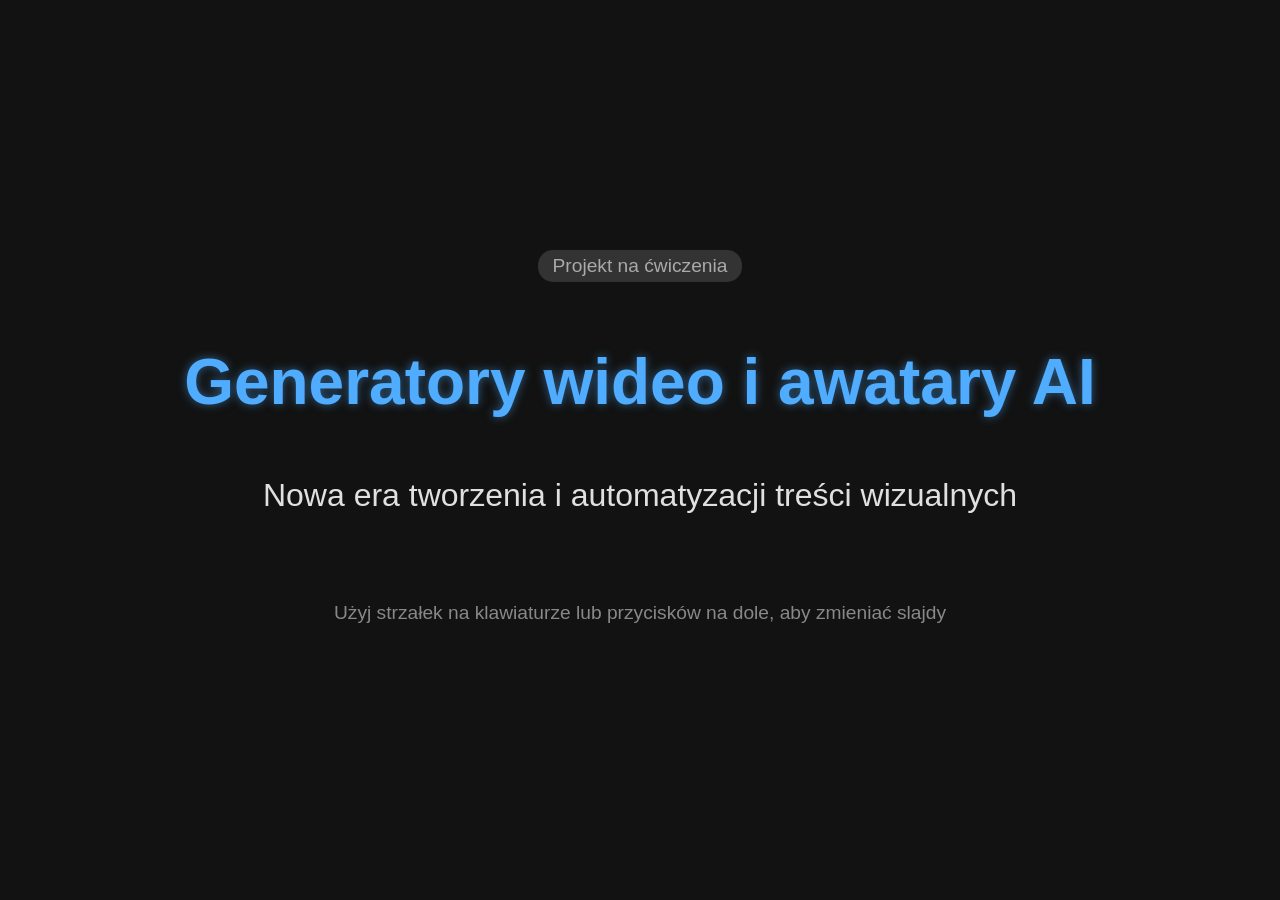
==== Instrukcje/Prezentacja_Awatary_AI.html @ ec32d887 "wersja wstepna" ====
<!DOCTYPE html>
<html lang="pl">
<head>
    <meta charset="UTF-8">
    <meta name="viewport" content="width=device-width, initial-scale=1.0">
    <title>Generatory wideo i awatary AI</title>
    <style>
        body { 
            margin: 0; 
            font-family: 'Segoe UI', Tahoma, Geneva, Verdana, sans-serif; 
            background-color: #121212; 
            color: #ffffff; 
            overflow: hidden; 
        }
        .slider { 
            position: relative; 
            width: 100vw; 
            height: 100vh; 
        }
        .slide { 
            position: absolute; 
            top: 0; left: 0; 
            width: 100%; height: 100%; 
            display: flex; 
            flex-direction: column; 
            justify-content: center; 
            align-items: center; 
            opacity: 0; 
            transition: opacity 0.5s ease-in-out, transform 0.5s ease; 
            pointer-events: none; 
            padding: 4rem; 
            box-sizing: border-box; 
            transform: scale(0.95);
        }
        .slide.active { 
            opacity: 1; 
            pointer-events: auto; 
            transform: scale(1);
        }
        h1 { 
            color: #4facfe; 
            font-size: 4rem; 
            text-align: center; 
            margin-bottom: 1rem; 
            text-shadow: 0 0 10px rgba(79, 172, 254, 0.5);
        }
        h2 { 
            color: #00f2fe; 
            font-size: 3rem; 
            margin-bottom: 2rem; 
            width: 100%;
            max-width: 1000px;
            border-bottom: 2px solid #333;
            padding-bottom: 10px;
        }
        p, li { 
            font-size: 1.6rem; 
            line-height: 1.8; 
            max-width: 1000px; 
            color: #e0e0e0;
        }
        ul { 
            max-width: 1000px; 
            margin-bottom: 20px; 
            width: 100%;
        }
        li {
            margin-bottom: 15px;
        }
        .controls { 
            position: absolute; 
            bottom: 40px; 
            left: 50%; 
            transform: translateX(-50%); 
            display: flex; 
            gap: 20px; 
            z-index: 100; 
        }
        button { 
            background: linear-gradient(135deg, #4facfe 0%, #00f2fe 100%); 
            border: none; 
            padding: 12px 30px; 
            color: white; 
            font-size: 1.2rem; 
            cursor: pointer; 
            border-radius: 25px; 
            font-weight: bold; 
            transition: transform 0.2s, box-shadow 0.2s; 
            box-shadow: 0 4px 15px rgba(0, 242, 254, 0.3);
        }
        button:hover { 
            transform: translateY(-2px); 
            box-shadow: 0 6px 20px rgba(0, 242, 254, 0.5);
        }
        button:disabled { 
            background: #444; 
            color: #777;
            box-shadow: none;
            cursor: not-allowed; 
            transform: none;
        }
        table { 
            border-collapse: collapse; 
            width: 100%; 
            max-width: 1000px; 
            margin-top: 20px; 
            background: #1e1e1e; 
            border-radius: 10px;
            overflow: hidden;
        }
        th, td { 
            padding: 20px; 
            text-align: left; 
            font-size: 1.4rem; 
        }
        th { 
            background-color: #2a2a2a; 
            color: #4facfe; 
            font-weight: bold;
            border-bottom: 2px solid #00f2fe;
        }
        td {
            border-bottom: 1px solid #333;
        }
        tr:last-child td {
            border-bottom: none;
        }
        .footer { 
            position: absolute; 
            bottom: 20px; 
            right: 30px; 
            font-size: 1.2rem; 
            color: #666; 
        }
        .highlight { 
            color: #00f2fe; 
            font-weight: bold; 
        }
        .badge {
            background-color: #333;
            padding: 5px 15px;
            border-radius: 15px;
            font-size: 1.2rem;
            color: #aaa;
            margin-bottom: 20px;
        }
    </style>
</head>
<body>

<div class="slider">
    <!-- Slide 1 -->
    <div class="slide active">
        <div class="badge">Projekt na ćwiczenia
        </div>
        <h1>Generatory wideo i awatary AI</h1>
        <p style="text-align: center; font-size: 2rem;">Nowa era tworzenia i automatyzacji treści wizualnych</p>
        <p style="text-align: center; color: #888; font-size: 1.2rem; margin-top: 40px;">Użyj strzałek na klawiaturze lub przycisków na dole, aby zmieniać slajdy</p>
    </div>

    <!-- Slide 2 -->
    <div class="slide">
        <h2>1. Wstęp: Teoria i technologia</h2>
        <ul>
            <li><span class="highlight">Text-to-Speech (TTS):</span> Zaawansowane generowanie realistycznego głosu z tekstu przy użyciu głębokich sieci neuronowych.</li>
            <li><span class="highlight">Lip-sync (Synchronizacja):</span> Algorytmy idealnie dopasowujące ruchy mięśni twarzy i warg awatara do wypowiadanych głosek.</li>
            <li><span class="highlight">Zastosowanie praktyczne:</span> Tworzenie szkoleń e-learningowych, zautomatyzowana obsługa klienta, bezstratne tłumaczenie wideo na 50+ języków z zachowaniem barwy głosu twórcy.</li>
        </ul>
    </div>

    <!-- Slide 3 -->
    <div class="slide">
        <h2>2. Przykładowe narzędzia: HeyGen</h2>
        <ul>
            <li><span class="highlight">Budowa i działanie:</span> Platforma cloudowa do zmiany tekstu w wideo. Umożliwia klonowanie własnego wizerunku i głosu.</li>
            <li><span class="highlight">Zalety:</span> Niezwykle realistyczna mimika twarzy (mikrowyrazy), perfekcyjne tłumaczenie wideo (Video Translate).</li>
            <li><span class="highlight">Wady:</span> Bardzo restrykcyjne limity darmowe (tylko 1 darmowy kredyt/wideo próbne), wysokie koszty abonamentu po okresie testowym.</li>
        </ul>
    </div>

    <!-- Slide 4 -->
    <div class="slide">
        <h2>2. Przykładowe narzędzia: Synthesia</h2>
        <ul>
            <li><span class="highlight">Budowa i działanie:</span> Pionierskie narzędzie B2B, skupiające się na korporacyjnych materiałach szkoleniowych.</li>
            <li><span class="highlight">Zalety:</span> Ogromna baza gotowych, profesjonalnych awatarów "biznesowych", wysoka stabilność i rygorystyczne zasady bezpieczeństwa (etyka AI).</li>
            <li><span class="highlight">Wady:</span> Awatary mogą wydawać się nieco "sztywne" w porównaniu do nowszej konkurencji; brak darmowego planu z prawdziwego zdarzenia.</li>
        </ul>
    </div>
    
    <!-- Slide 5 -->
    <div class="slide">
        <h2>2. Przykładowe narzędzia: D-ID</h2>
        <ul>
            <li><span class="highlight">Budowa i działanie:</span> Aplikacja oparta na ożywianiu statycznych obrazów i twarzy za pomocą AI (Creative Reality™ Studio).</li>
            <li><span class="highlight">Zalety:</span> Możliwość animacji dosłownie każdej twarzy z 1 zdjęcia (np. postacie historyczne, obrazy, wygenerowane postacie 2D). Prosty interfejs zintegrowany z np. Canvą.</li>
            <li><span class="highlight">Wady:</span> Wyraźny "efekt doliny niesamowitości" (uncanny valley) - nienaturalne ruchy głowy przy dłuższych materiałach wideo.</li>
        </ul>
    </div>

    <!-- Slide 6 -->
    <div class="slide">
        <h2>3. Porównanie narzędzi</h2>
        <table>
            <tr>
                <th>Narzędzie</th>
                <th>Jakość i mimika</th>
                <th>Główne zastosowanie</th>
                <th>Cena (najtańszy plan)</th>
            </tr>
            <tr>
                <td><strong>HeyGen</strong></td>
                <td>Najwyższa (naturalne mikrowyrazy)</td>
                <td>Marketing, Tłumaczenia, Social Media</td>
                <td>Od ok. $29/msc</td>
            </tr>
            <tr>
                <td><strong>Synthesia</strong></td>
                <td>Bardzo dobra (postawa formalna)</td>
                <td>Korporacje, Edukacja, HR</td>
                <td>Od ok. $22/msc</td>
            </tr>
            <tr>
                <td><strong>D-ID</strong></td>
                <td>Średnia (animacja ze zdjęcia)</td>
                <td>Rozrywka, Sztuka, Hobby, Social Media</td>
                <td>Od ok. $5.90/msc</td>
            </tr>
        </table>
    </div>

    <!-- Slide 7 -->
    <div class="slide">
        <h2>4. Aktywność dla grupy </h2>
        <p style="text-align: center; font-size: 2.5rem; margin: 40px 0;"><span class="highlight">Jak łatwo dziś stworzyć swojego awatera/nagranie z cudzą</span></p>
        <ul>
            <li>Tworzenie krótkich nagrań audio za pomocą własnego nagrania dźwiękowego/wprowadzonego tekstu</li>
            <!-- <li><a href="\Instrukcje\VisionStory.html">aaa</a></li> -->
<p style="text-align: center; font-size: 2rem; margin-top: 40px;">
  <span class="highlight">
    <a href="Instrukcje/VisionStory.html">
      INSTRUKCJA TWORZENIA NAGRANIA W VisionStory
    </a>
  </span>
</p>
        </ul>
        <!-- <p style="text-align: center; color: #888;"><i>*Uwaga: prezenterzy przejdą teraz do odtworzenia przygotowanych nagrań testowych.</i></p> -->
    </div>

    <!-- Slide 8 -->
    <div class="slide">
        <h2>5. Dyskusja </h2>
        <ul>
            <li>Gdzie według Was leży granica między optymalizacją kosztów produkcji, a <span class="highlight">etyką i bezpieczeństwem</span> (zagrożenie deepfake, kradzież wizerunku i głosu)?</li>
            <li style="margin-top: 20px;">Czy sądzicie, że awatary AI całkowicie zastąpią prezenterów telewizyjnych i aktorów w reklamach w ciągu najbliższych 5 lat?</li>
        </ul>
        <!-- <p style="text-align: center; font-size: 2rem; margin-top: 40px;"><span class="highlight">Zapraszamy do zadawania pytań!</span></p> -->
    </div>

    <!-- Slide 9 -->
    <div class="slide">
        <h2>6. Informacje organizacyjne </h2>
        <ul>
            <li><span class="highlight">Bibliografia / Źródła:</span> 
                <br>- Dokumentacja techniczna: heygen.com, synthesia.io, d-id.com
                <br>- Artykuły branżowe nt. zjawiska "Uncanny Valley" w grafice komputerowej
            </li>
            <li style="margin-top: 20px;"><span class="highlight">Transparentność AI:</span> 
                <br>Oświadczamy, że podczas przygotowywania struktury, kodu materiałów oraz opracowywania treści merytorycznej niniejszej prezentacji wykorzystano duże modele językowe w celach badawczych i redakcyjnych.
            </li>
        </ul>
        <p style="text-align: center; color: #4facfe; margin-top: 60px; font-size: 2.5rem; font-weight: bold;">Dziękujemy za uwagę!</p>
    </div>
</div>

<div class="controls">
    <!-- <button id="prevBtn" onclick="changeSlide(-1)" disabled>◄ Poprzedni</button> -->
    <!-- <button id="nextBtn" onclick="changeSlide(1)">Następny ►</button>l -->
</div>

<!-- <div class="footer">Slajd <span id="currentSlideNum">1</span> / 9</div> -->

<script>
    let currentSlide = 0;
    const slides = document.querySelectorAll('.slide');
    const prevBtn = document.getElementById('prevBtn');
    const nextBtn = document.getElementById('nextBtn');
    const slideNumDisplay = document.getElementById('currentSlideNum');

    function changeSlide(direction) {
        slides[currentSlide].classList.remove('active');
        currentSlide += direction;
        slides[currentSlide].classList.add('active');
        
        prevBtn.disabled = currentSlide === 0;
        nextBtn.disabled = currentSlide === slides.length - 1;
        slideNumDisplay.innerText = currentSlide + 1;
    }

    document.addEventListener('keydown', (e) => {
        if (e.key === 'ArrowRight' && currentSlide < slides.length - 1) changeSlide(1);
        if (e.key === 'ArrowLeft' && currentSlide > 0) changeSlide(-1);
    });
</script>
</body>
</html>
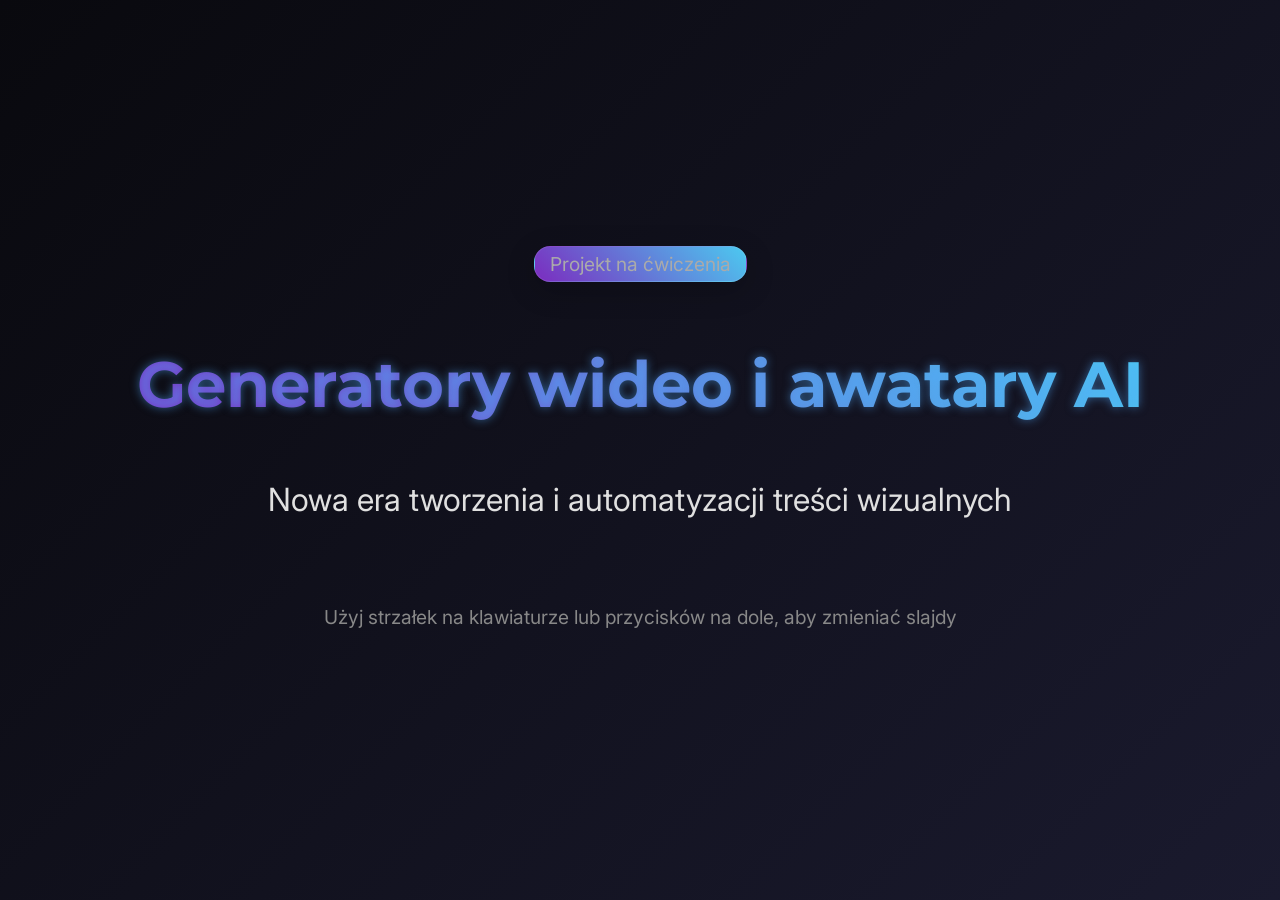
==== commit bf9a767d: "poprawki wizualne" ====
--- a/Instrukcje/Prezentacja_Awatary_AI.html
+++ b/Instrukcje/Prezentacja_Awatary_AI.html
@@ -4,6 +4,9 @@
     <meta charset="UTF-8">
     <meta name="viewport" content="width=device-width, initial-scale=1.0">
     <title>Generatory wideo i awatary AI</title>
+    <link rel="preconnect" href="https://fonts.googleapis.com">
+    <link rel="preconnect" href="https://fonts.gstatic.com" crossorigin>
+    <link href="https://fonts.googleapis.com/css2?family=Inter:wght@300;400;600&family=Montserrat:wght@700;800&display=swap" rel="stylesheet">
     <style>
         body { 
             margin: 0; 
@@ -99,6 +102,23 @@
             cursor: not-allowed; 
             transform: none;
         }
+        .return-link {
+            position: absolute;
+            bottom: 40px;
+            padding: 12px 30px;
+            border-radius: 25px;
+            background: linear-gradient(135deg, #4facfe 0%, #00f2fe 100%);
+            color: white;
+            font-size: 1.2rem;
+            font-weight: bold;
+            text-decoration: none;
+            box-shadow: 0 4px 15px rgba(0, 242, 254, 0.3);
+            transition: transform 0.2s, box-shadow 0.2s;
+        }
+        .return-link:hover, .return-link:focus-visible {
+            transform: translateY(-2px);
+            box-shadow: 0 6px 20px rgba(0, 242, 254, 0.5);
+        }
         table { 
             border-collapse: collapse; 
             width: 100%; 
@@ -145,6 +165,7 @@
             margin-bottom: 20px;
         }
     </style>
+    <link rel="stylesheet" href="../style.css">
 </head>
 <body>
 
@@ -173,8 +194,8 @@
         <h2>2. Przykładowe narzędzia: HeyGen</h2>
         <ul>
             <li><span class="highlight">Budowa i działanie:</span> Platforma cloudowa do zmiany tekstu w wideo. Umożliwia klonowanie własnego wizerunku i głosu.</li>
-            <li><span class="highlight">Zalety:</span> Niezwykle realistyczna mimika twarzy (mikrowyrazy), perfekcyjne tłumaczenie wideo (Video Translate).</li>
-            <li><span class="highlight">Wady:</span> Bardzo restrykcyjne limity darmowe (tylko 1 darmowy kredyt/wideo próbne), wysokie koszty abonamentu po okresie testowym.</li>
+            <li><span class="highlight">Zalety:</span> Wysoka jakość wideo i naturalne zachowanie awatara z swojej kamerki. </li>
+            <li><span class="highlight">Wady:</span> Posiada problem ze zdjęciami pobranymi z internetu mimo dobrej jakości.</li>
         </ul>
     </div>
 
@@ -194,7 +215,7 @@
         <ul>
             <li><span class="highlight">Budowa i działanie:</span> Aplikacja oparta na ożywianiu statycznych obrazów i twarzy za pomocą AI (Creative Reality™ Studio).</li>
             <li><span class="highlight">Zalety:</span> Możliwość animacji dosłownie każdej twarzy z 1 zdjęcia (np. postacie historyczne, obrazy, wygenerowane postacie 2D). Prosty interfejs zintegrowany z np. Canvą.</li>
-            <li><span class="highlight">Wady:</span> Wyraźny "efekt doliny niesamowitości" (uncanny valley) - nienaturalne ruchy głowy przy dłuższych materiałach wideo.</li>
+            <li><span class="highlight">Wady:</span> Nie naturalne ruchy awatara w porównaniu do bardziej nowoczesnych rozwiązań.</li>
         </ul>
     </div>
 
@@ -218,13 +239,13 @@
                 <td><strong>Synthesia</strong></td>
                 <td>Bardzo dobra (postawa formalna)</td>
                 <td>Korporacje, Edukacja, HR</td>
-                <td>Od ok. $22/msc</td>
+                <td>Od ok. $14/msc</td>
             </tr>
             <tr>
-                <td><strong>D-ID</strong></td>
+                <td><strong>VisionStory</strong></td>
                 <td>Średnia (animacja ze zdjęcia)</td>
                 <td>Rozrywka, Sztuka, Hobby, Social Media</td>
-                <td>Od ok. $5.90/msc</td>
+                <td>Od ok. $10/msc</td>
             </tr>
         </table>
     </div>
@@ -232,16 +253,12 @@
     <!-- Slide 7 -->
     <div class="slide">
         <h2>4. Aktywność dla grupy </h2>
-        <p style="text-align: center; font-size: 2.5rem; margin: 40px 0;"><span class="highlight">Jak łatwo dziś stworzyć swojego awatera/nagranie z cudzą</span></p>
+        <p style="text-align: center; font-size: 2.5rem; margin: 40px 0;"><span class="highlight">Jak łatwo dziś stworzyć swojego awatera/nagranie z cudzą twarzą</span></p>
         <ul>
             <li>Tworzenie krótkich nagrań audio za pomocą własnego nagrania dźwiękowego/wprowadzonego tekstu</li>
-            <!-- <li><a href="\Instrukcje\VisionStory.html">aaa</a></li> -->
+            <li><a href="VisionStory.html">VisionStory</a></li>
 <p style="text-align: center; font-size: 2rem; margin-top: 40px;">
-  <span class="highlight">
-    <a href="Instrukcje/VisionStory.html">
-      INSTRUKCJA TWORZENIA NAGRANIA W VisionStory
-    </a>
-  </span>
+
 </p>
         </ul>
         <!-- <p style="text-align: center; color: #888;"><i>*Uwaga: prezenterzy przejdą teraz do odtworzenia przygotowanych nagrań testowych.</i></p> -->
@@ -251,7 +268,7 @@
     <div class="slide">
         <h2>5. Dyskusja </h2>
         <ul>
-            <li>Gdzie według Was leży granica między optymalizacją kosztów produkcji, a <span class="highlight">etyką i bezpieczeństwem</span> (zagrożenie deepfake, kradzież wizerunku i głosu)?</li>
+            <li>Gdzie według Was leży granica między optymalizacją kosztów produkcji, a <span class="highlight">etyką i bezpieczeństwem</span>?</li>
             <li style="margin-top: 20px;">Czy sądzicie, że awatary AI całkowicie zastąpią prezenterów telewizyjnych i aktorów w reklamach w ciągu najbliższych 5 lat?</li>
         </ul>
         <!-- <p style="text-align: center; font-size: 2rem; margin-top: 40px;"><span class="highlight">Zapraszamy do zadawania pytań!</span></p> -->
@@ -262,14 +279,15 @@
         <h2>6. Informacje organizacyjne </h2>
         <ul>
             <li><span class="highlight">Bibliografia / Źródła:</span> 
-                <br>- Dokumentacja techniczna: heygen.com, synthesia.io, d-id.com
+                <br>- Dokumentacja techniczna: heygen.com, synthesia.io, visionStory.com
                 <br>- Artykuły branżowe nt. zjawiska "Uncanny Valley" w grafice komputerowej
             </li>
             <li style="margin-top: 20px;"><span class="highlight">Transparentność AI:</span> 
                 <br>Oświadczamy, że podczas przygotowywania struktury, kodu materiałów oraz opracowywania treści merytorycznej niniejszej prezentacji wykorzystano duże modele językowe w celach badawczych i redakcyjnych.
             </li>
         </ul>
-        <p style="text-align: center; color: #4facfe; margin-top: 60px; font-size: 2.5rem; font-weight: bold;">Dziękujemy za uwagę!</p>
+        <!-- <p style="text-align: center; color: #4facfe; margin-top: 60px; font-size: 2.5rem; font-weight: bold;">Dziękujemy za uwagę!</p> -->
+        <a class="return-link" href="../index.html">Powrót do strony głównej</a>
     </div>
 </div>
 
--- a/style.css
+++ b/style.css
@@ -0,0 +1,205 @@
+:root {
+    color-scheme: dark;
+    --bg: #09090e;
+    --panel: rgba(17, 24, 39, 0.8);
+    --panel-soft: rgba(255, 255, 255, 0.05);
+    --text: #ffffff;
+    --muted: #94a3b8;
+    --accent: #4cc9f0;
+    --accent-2: #7b2cbf;
+    --gradient: linear-gradient(45deg, var(--accent-2), var(--accent));
+    --font-body: "Inter", "Segoe UI", Tahoma, Geneva, Verdana, sans-serif;
+    --font-heading: "Montserrat", "Segoe UI", Tahoma, Geneva, Verdana, sans-serif;
+}
+
+* {
+    box-sizing: border-box;
+}
+
+body {
+    color: var(--text);
+    font-family: var(--font-body);
+    background: linear-gradient(135deg, var(--bg) 0%, #1a1a2e 100%);
+}
+
+h1,
+h2,
+h3,
+h4 {
+    font-family: var(--font-heading);
+}
+
+.wrap {
+    background: var(--panel);
+    border: 1px solid rgba(255, 255, 255, 0.1);
+    border-radius: 18px;
+    box-shadow: 0 20px 50px rgba(0, 0, 0, 0.25);
+    backdrop-filter: blur(10px);
+}
+
+.wrap > h1,
+.slider .slide h1,
+.slider .slide h2,
+.reveal h1,
+.reveal h2,
+.reveal h3,
+.reveal h4 {
+    background: var(--gradient);
+    background-clip: text;
+    -webkit-background-clip: text;
+    color: transparent;
+    -webkit-text-fill-color: transparent;
+}
+
+.wrap > p,
+.reveal p {
+    color: var(--muted);
+}
+
+.card,
+.glass-card,
+.image-frame,
+.badge {
+    background: var(--panel-soft);
+    border: 1px solid rgba(255, 255, 255, 0.1);
+    border-radius: 16px;
+    box-shadow: 0 8px 30px rgba(0, 0, 0, 0.2);
+    backdrop-filter: blur(10px);
+}
+
+.card {
+    transition: transform 0.2s ease, border-color 0.2s ease, box-shadow 0.2s ease;
+}
+
+.card:hover {
+    transform: translateY(-3px);
+    border-color: rgba(76, 201, 240, 0.7);
+    box-shadow: 0 12px 34px rgba(76, 201, 240, 0.12);
+}
+
+.step-badge,
+.slider .slide .badge,
+.slider .slide button {
+    background: var(--gradient);
+}
+
+.highlight,
+.reveal strong {
+    color: var(--accent);
+}
+
+.card a,
+.glass-card a,
+.slider .slide a:not(.return-link),
+.home-link,
+.return-link {
+    color: var(--accent);
+    text-decoration: none;
+    transition: color 0.2s ease, background-color 0.2s ease, transform 0.2s ease, box-shadow 0.2s ease;
+}
+
+.card a:hover,
+.glass-card a:hover,
+.slider .slide a:not(.return-link):hover {
+    color: #ffffff;
+}
+
+.home-link,
+.return-link {
+    border: 1px solid rgba(76, 201, 240, 0.6);
+    border-radius: 50px;
+    background: rgba(76, 201, 240, 0.08);
+}
+
+.home-link:hover,
+.home-link:focus-visible,
+.return-link:hover,
+.return-link:focus-visible {
+    color: var(--bg);
+    background: var(--accent);
+    box-shadow: 0 6px 20px rgba(76, 201, 240, 0.3);
+}
+
+.slider .slide h2 {
+    border-bottom-color: rgba(76, 201, 240, 0.35);
+}
+
+.slider .slide button {
+    border: 1px solid rgba(76, 201, 240, 0.4);
+    box-shadow: 0 4px 15px rgba(76, 201, 240, 0.25);
+}
+
+.slider .slide button:hover {
+    box-shadow: 0 6px 20px rgba(76, 201, 240, 0.4);
+}
+
+.slider .slide button:disabled {
+    background: #333344;
+    color: #94a3b8;
+    box-shadow: none;
+}
+
+.slider .slide table {
+    background: rgba(17, 24, 39, 0.85);
+    border: 1px solid rgba(255, 255, 255, 0.1);
+}
+
+.slider .slide th {
+    background: rgba(76, 201, 240, 0.1);
+    color: var(--accent);
+    border-bottom-color: rgba(76, 201, 240, 0.6);
+}
+
+.slider .slide td {
+    border-bottom-color: rgba(255, 255, 255, 0.1);
+}
+
+.reveal-viewport {
+    background: linear-gradient(135deg, var(--bg) 0%, #1a1a2e 100%) !important;
+}
+
+.reveal .controls,
+.reveal .progress {
+    color: var(--accent);
+}
+
+.reveal .progress {
+    background: rgba(255, 255, 255, 0.12);
+}
+
+.reveal .progress span {
+    background: var(--gradient);
+}
+
+@media (max-width: 700px) {
+    .wrap {
+        padding: 24px;
+    }
+
+    .slider .slide {
+        padding: 1.5rem;
+    }
+
+    .slider .slide h1 {
+        font-size: clamp(2rem, 10vw, 4rem);
+    }
+
+    .slider .slide h2 {
+        font-size: clamp(1.5rem, 7vw, 3rem);
+    }
+
+    .slider .slide p,
+    .slider .slide li {
+        font-size: 1.15rem;
+    }
+
+    .slider .slide table {
+        font-size: 0.9rem;
+    }
+
+    .slider .slide th,
+    .slider .slide td {
+        padding: 10px;
+        font-size: 0.9rem;
+    }
+}
